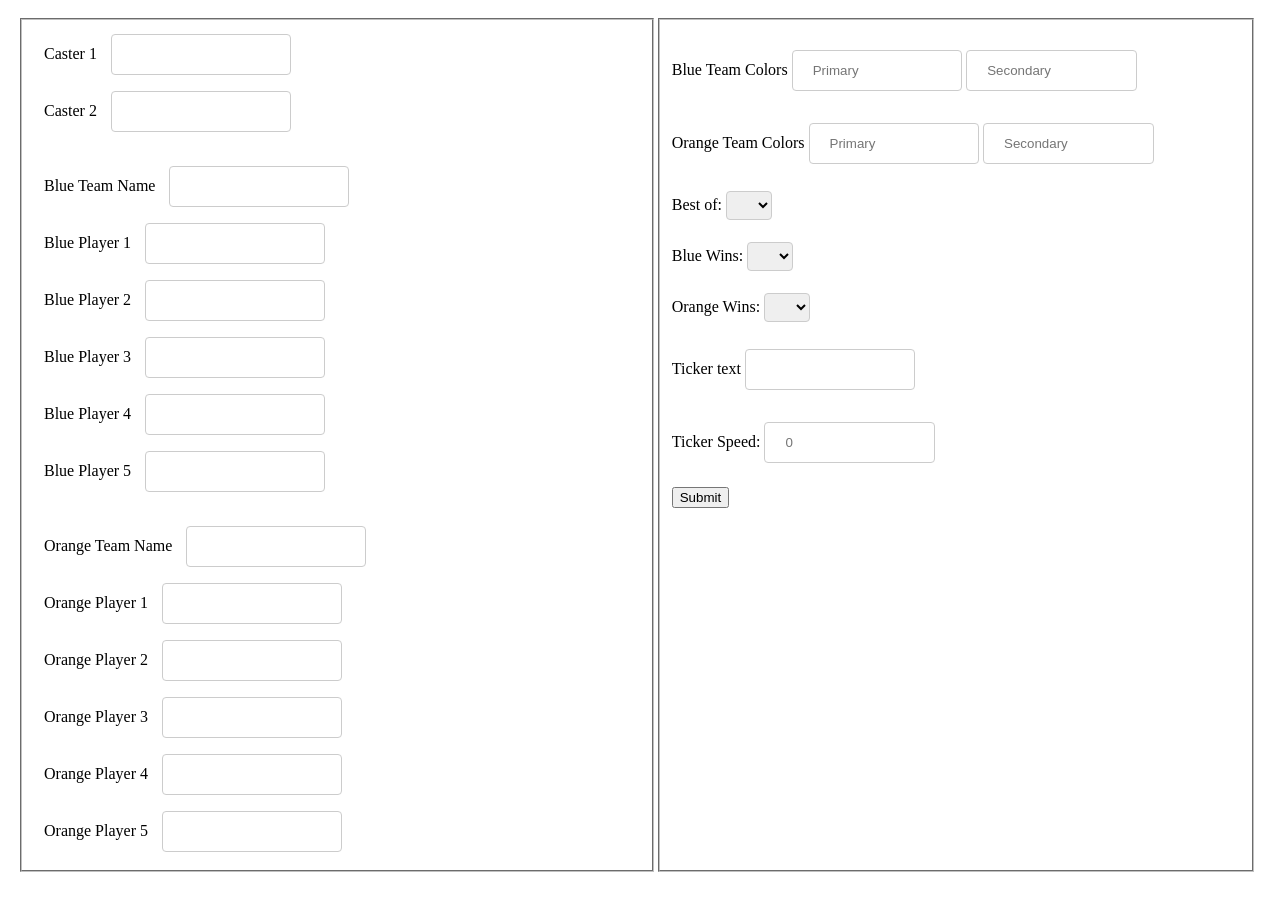
==== control-panel/index.html @ fb8800bf "Moved all webpages & theirs resources into respective folders" ====
<!DOCTYPE html>
<html lang="en">

<head>
  <meta charset="utf-8">

  <title> Overlay Editor </title>
  <script src="https://ajax.googleapis.com/ajax/libs/jquery/3.3.1/jquery.min.js"></script>
  <script src="http://ajax.aspnetcdn.com/ajax/knockout/knockout-3.4.2.js" type="text/javascript"></script>
  <!-- <script src="lib/jquery-3.3.1.js"></script> -->
  <script src="editor.js"></script>
  <link href="editor.css" rel="stylesheet" type="text/css" />

</head>

<body>
  <form action="save_data.php" method="POST">
    <div class="grid-container">
      <fieldset>

        <div id="casters" class="box">
          <p class="aligned">
            <label class="relative" id="textlabel"> Caster 1 </label>
            <input class="relative" data-bind="value: caster1" id="caster1" type="text" name="caster1">
          </p>
          <p class="aligned">
            <label class="relative" id="textlabel"> Caster 2 </label>
            <input class="relative" data-bind="value: caster2" id="caster2" type="text" name="caster2">
          </p>
        </div>

        <br>

        <div id="blueDiv" class="box">
          <p class="aligned">
            <label class="relative" id="textlabel"> Blue Team Name </label>
            <input class="relative" data-bind="value: blueName" id="blueName" type="text" name="blueName">
          </p>

          <p class="aligned">
            <label class="relative" id="textlabel"> Blue Player 1 </label>
            <input class="relative" data-bind="value: blueP1" id="blueP1" type="text" name="blueP1">
          </p>

          <p class="aligned">
            <label class="relative" id="textlabel"> Blue Player 2 </label>
            <input class="relative" data-bind="value: blueP2" id="blueP2" type="text" name="blueP2">
          </p>

          <p class="aligned">
            <label class="relative" id="textlabel"> Blue Player 3 </label>
            <input class="relative" data-bind="value: blueP3" id="blueP3" type="text" name="blueP3">
          </p>

          <p class="aligned">
            <label class="relative" id="textlabel"> Blue Player 4 </label>
            <input class="relative" data-bind="value: blueP4" id="blueP4" type="text" name="blueP4">
          </p>

          <p class="aligned">
            <label class="relative" id="textlabel"> Blue Player 5 </label>
            <input class="relative" data-bind="value: blueP5" id="blueP5" type="text" name="blueP5">
          </p>
        </div>

        <br>

        <div id="orangeDiv" class="box">
          <p class="aligned">
            <label class="relative" id="textlabel"> Orange Team Name </label>
            <input class="relative" data-bind="value: orangeName" id="orangeName" type="text" name="orangeName">
          </p>

          <p class="aligned">
            <label class="relative" id="textlabel"> Orange Player 1 </label>
            <input class="relative" data-bind="value: orangeP1" id="orangeP1" type="text" name="orangeP1">
          </p>

          <p class="aligned">
            <label class="relative" id="textlabel"> Orange Player 2 </label>
            <input class="relative" data-bind="value: orangeP2" id="orangeP2" type="text" name="orangeP2">
          </p>

          <p class="aligned">
            <label class="relative" id="textlabel"> Orange Player 3 </label>
            <input class="relative" data-bind="value: orangeP3" id="orangeP3" type="text" name="orangeP3">
          </p>

          <p class="aligned">
            <label class="relative" id="textlabel"> Orange Player 4 </label>
            <input class="relative" data-bind="value: orangeP4" id="orangeP4" type="text" name="orangeP4">
          </p>

          <p class="aligned">
            <label class="relative" id="textlabel"> Orange Player 5 </label>
            <input class="relative" data-bind="value: orangeP5" id="orangeP5" type="text" name="orangeP5">
          </p>
        </div>
      </fieldset>

      <fieldset>
        <div class="scoreboard">
          <p>
            <label> Blue Team Colors </label>
            <input data-bind="value: bluePrimary" id="bluePrimary" type="text" name="bluePrimary" placeholder="Primary">
            <input data-bind="value: blueSecondary" id="blueSecondary" type="text" name="blueSecondary" placeholder="Secondary">
          </p>

          <p>
            <label> Orange Team Colors </label>
            <input data-bind="value: orangePrimary" id="orangePrimary" type="text" name="orangePrimary" placeholder="Primary">
            <input data-bind="value: orangeSecondary" id="orangeSecondary" type="text" name="orangeSecondary" placeholder="Secondary">
          </p>

          <p>
            <label id="textLabel"> Best of: </label>
            <select id="bestOf" data-bind= "options: bestOf, value: selectedBestOf" name="bestOf"></select>
          </p>
          <p>
            <label id="textLabel">Blue Wins: </label>
            <select id="blueWins" data-bind= "options: blueWins, value: selectedBlueWins" name="blueWins"></select>
          </p>
          <p>
            <label id="textLabel">Orange Wins: </label>
            <select id="orangeWins" data-bind= "options: orangeWins, value: selectedOrangeWins" name="orangeWins"></select>
          </p>
          <p>
            <label>Ticker text</label>
            <input data-bind="value: tickerText" type="text" id="tickerText" name="tickerText">
          </p>
          <p>
            <label id="textLabel">Ticker Speed: </label>
            <input data-bind="value: tickerSpeed" id="tickerSpeed" type="text" name="tickerSpeed" placeholder="0">
          </p>

          <input id="submitButton" type="submit" value="Submit">

        </div>
      </fieldset>
    </div>
  </form>
</body>
---- control-panel/editor.css ----
@font-face {
  font-family: 'Uni Sans Heavy';
  src: url('Uni Sans Heavy.otf');
}

.grid-container {
  display: grid;
  grid: auto / auto auto auto;
  grid-gap: 0px;
  padding: 10px;
}

/* fieldset {
  width: 400px;
} */

div.box {
  flex-wrap: wrap;
  flex-direction: column;
  width: 600px;
  align-content: space-between;
}

p.aligned {
  padding: 0px 0px;
  margin: 0px 0px;
}

input[type=text] {
  top: 40px;
  width: 30%;
  padding: 12px 20px;
  margin: 8px 0px;
  display: inline-block;
  border: 1px solid #ccc;
  border-radius: 4px;
  box-sizing: border-box;
}

#textlabel {
  padding: 12px 10px;
}

select {
  padding: 5px 12px;
  margin: 3px 0px;
  border: 1px solid #ccc;
  border-radius: 4px;
  box-sizing: border-box;
}
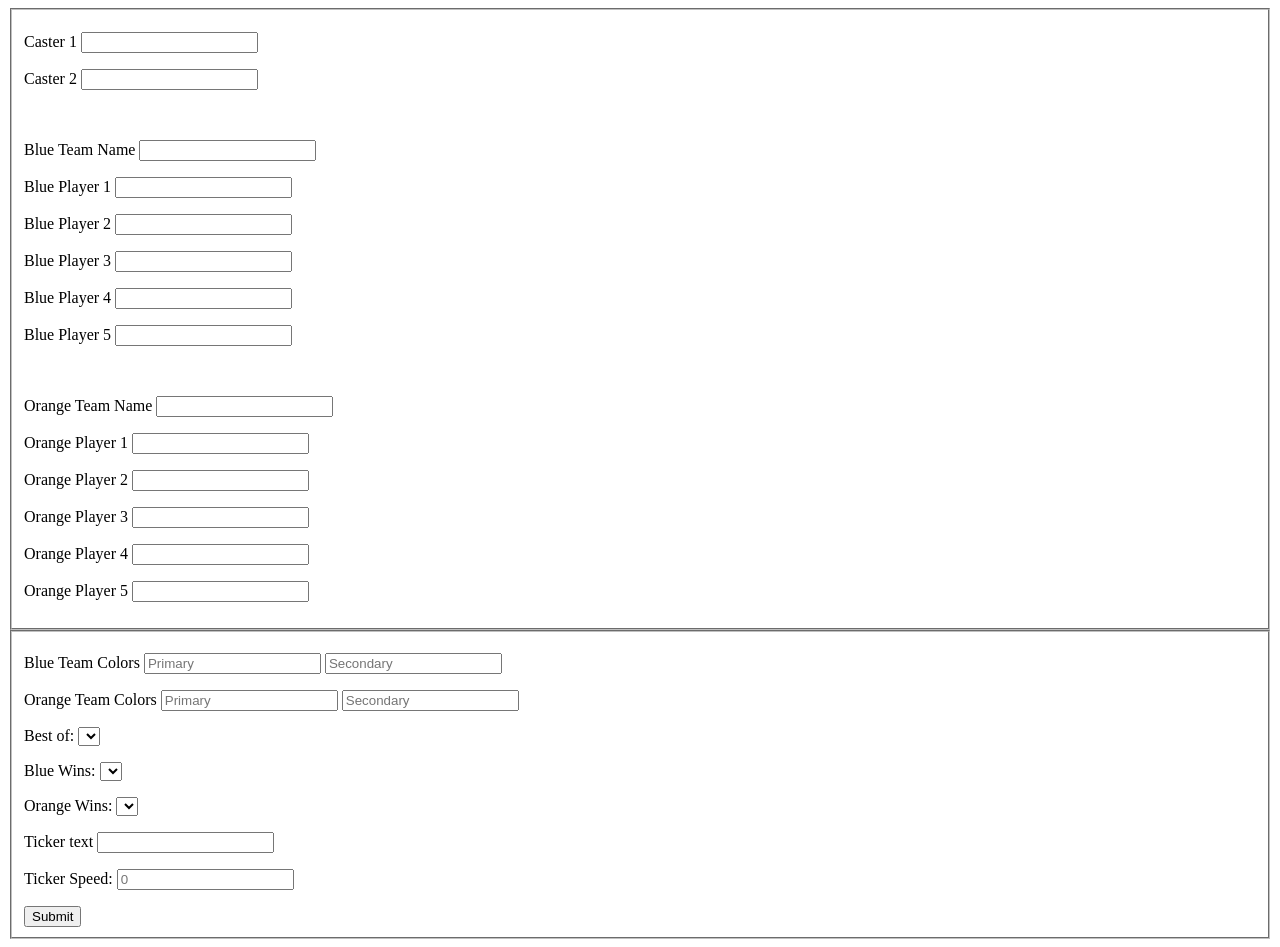
==== commit 85c71611: "Fixed all HTML file includes" ====
--- a/control-panel/index.html
+++ b/control-panel/index.html
@@ -8,8 +8,8 @@
   <script src="https://ajax.googleapis.com/ajax/libs/jquery/3.3.1/jquery.min.js"></script>
   <script src="http://ajax.aspnetcdn.com/ajax/knockout/knockout-3.4.2.js" type="text/javascript"></script>
   <!-- <script src="lib/jquery-3.3.1.js"></script> -->
-  <script src="editor.js"></script>
-  <link href="editor.css" rel="stylesheet" type="text/css" />
+  <script src="/cca-stream-overlay/control-panel/editor.js"></script>
+  <link href="/cca-stream-overlay/control-panel/editor.css" rel="stylesheet" type="text/css" />
 
 </head>
 
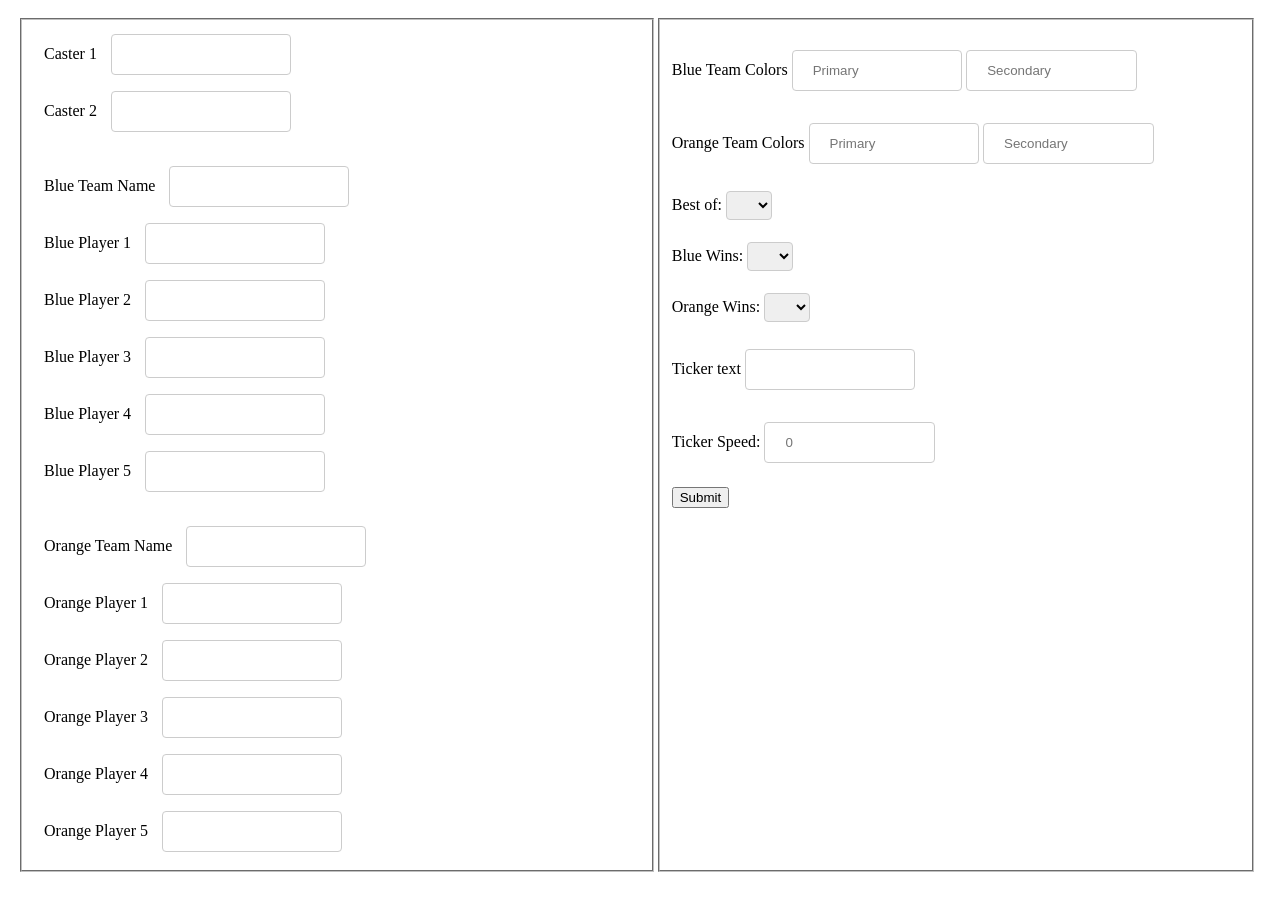
==== commit 5551a1dc: "Fixed index.html includes" ====
--- a/control-panel/index.html
+++ b/control-panel/index.html
@@ -8,13 +8,13 @@
   <script src="https://ajax.googleapis.com/ajax/libs/jquery/3.3.1/jquery.min.js"></script>
   <script src="http://ajax.aspnetcdn.com/ajax/knockout/knockout-3.4.2.js" type="text/javascript"></script>
   <!-- <script src="lib/jquery-3.3.1.js"></script> -->
-  <script src="/cca-stream-overlay/control-panel/editor.js"></script>
-  <link href="/cca-stream-overlay/control-panel/editor.css" rel="stylesheet" type="text/css" />
+  <script src="/control-panel/editor.js"></script>
+  <link href="/control-panel/editor.css" rel="stylesheet" type="text/css" />
 
 </head>
 
 <body>
-  <form action="save_data.php" method="POST">
+  <form action="/save_data.php" method="POST">
     <div class="grid-container">
       <fieldset>
 
--- a/control-panel/editor.css
+++ b/control-panel/editor.css
@@ -0,0 +1,45 @@
+.grid-container {
+  display: grid;
+  grid: auto / auto auto auto;
+  grid-gap: 0px;
+  padding: 10px;
+}
+
+/* fieldset {
+  width: 400px;
+} */
+
+div.box {
+  flex-wrap: wrap;
+  flex-direction: column;
+  width: 600px;
+  align-content: space-between;
+}
+
+p.aligned {
+  padding: 0px 0px;
+  margin: 0px 0px;
+}
+
+input[type=text] {
+  top: 40px;
+  width: 30%;
+  padding: 12px 20px;
+  margin: 8px 0px;
+  display: inline-block;
+  border: 1px solid #ccc;
+  border-radius: 4px;
+  box-sizing: border-box;
+}
+
+#textlabel {
+  padding: 12px 10px;
+}
+
+select {
+  padding: 5px 12px;
+  margin: 3px 0px;
+  border: 1px solid #ccc;
+  border-radius: 4px;
+  box-sizing: border-box;
+}
